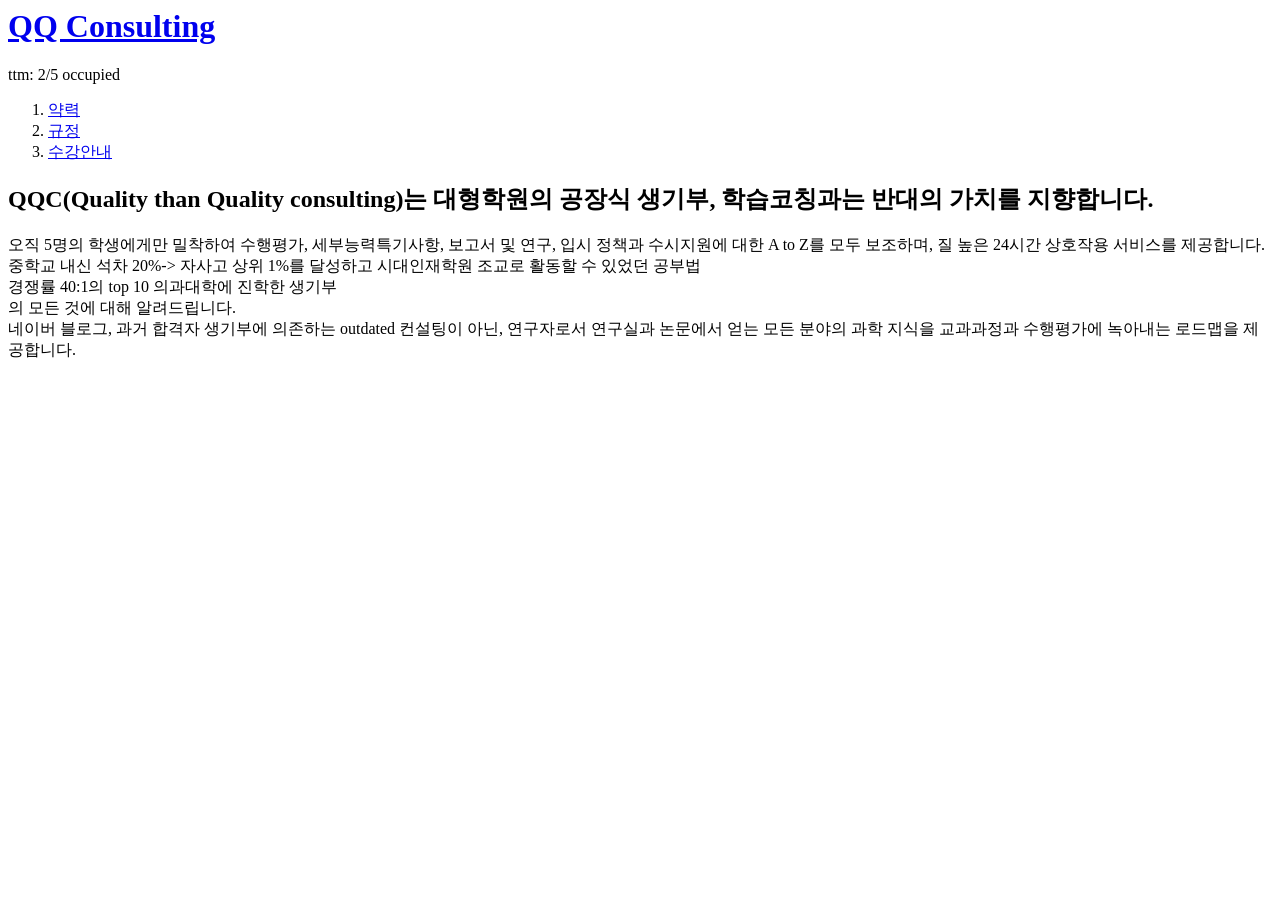
==== index.html @ 1025ead3 "Update index.html" ====
<html>
<head>
<meta charset="utf-8">
</head>
   
<body> 
<h1><a href="index.html" title="Back to home">QQ Consulting</a></h1>
ttm: 2/5 occupied
<ol> 
    <li><a href="약력.html">약력</a></li> 
    <li><a href="규정.html">규정</a></li>
    <li><a href="수강안내.html">수강안내</a></li>
</ol>
<h2>QQC(Quality than Quality consulting)는 대형학원의 공장식 생기부, 학습코칭과는 반대의 가치를 지향합니다.</h2>
오직 5명의 학생에게만 밀착하여 수행평가, 세부능력특기사항, 보고서 및 연구, 입시 정책과 수시지원에 대한 A to Z를 모두 보조하며, 질 높은 24시간 상호작용 서비스를 제공합니다.<br>
중학교 내신 석차 20%-> 자사고 상위 1%를 달성하고 시대인재학원 조교로 활동할 수 있었던 공부법<br>
경쟁률 40:1의 top 10 의과대학에 진학한 생기부<br>
의 모든 것에 대해 알려드립니다.<br>
네이버 블로그, 과거 합격자 생기부에 의존하는 outdated 컨설팅이 아닌, 연구자로서 연구실과 논문에서 얻는 모든 분야의 과학 지식을 교과과정과 수행평가에 녹아내는 로드맵을 제공합니다.
<!--Start of Tawk.to Script-->
<script type="text/javascript">
var Tawk_API=Tawk_API||{}, Tawk_LoadStart=new Date();
(function(){
var s1=document.createElement("script"),s0=document.getElementsByTagName("script")[0];
s1.async=true;
s1.src='https://embed.tawk.to/67c0528694a82219125593c3/1il3k4o4i';
s1.charset='UTF-8';
s1.setAttribute('crossorigin','*');
s0.parentNode.insertBefore(s1,s0);
})();
</script>
<!--End of Tawk.to Script-->
</body>
</html>
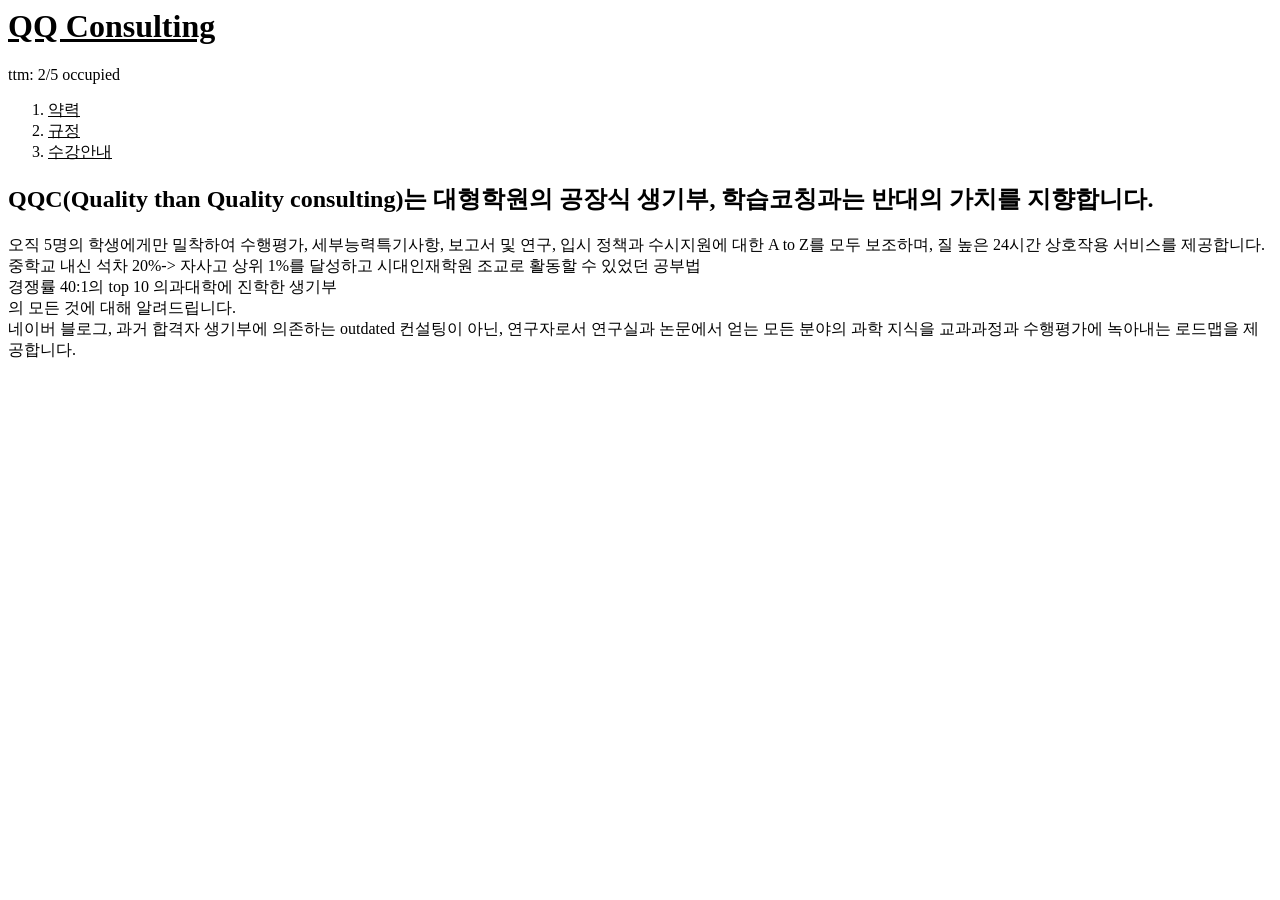
==== commit d23f7f1e: "Update index.html" ====
--- a/index.html
+++ b/index.html
@@ -1,6 +1,11 @@
 <html>
 <head>
 <meta charset="utf-8">
+<style>
+   a {
+      color:black;
+   }
+</style>
 </head>
    
 <body> 
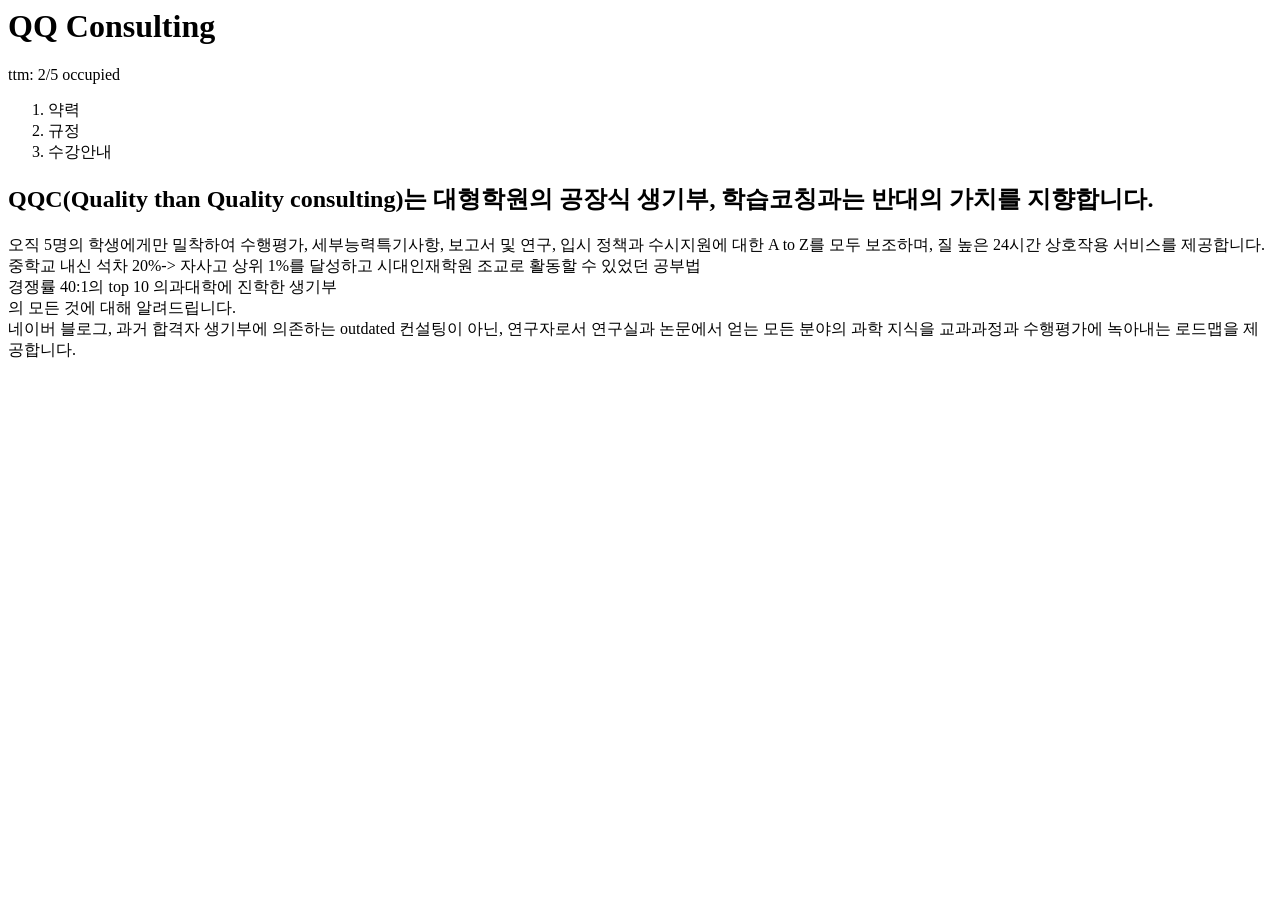
==== commit 704d7843: "Update index.html" ====
--- a/index.html
+++ b/index.html
@@ -4,6 +4,7 @@
 <style>
    a {
       color:black;
+      text-decoration:none
    }
 </style>
 </head>
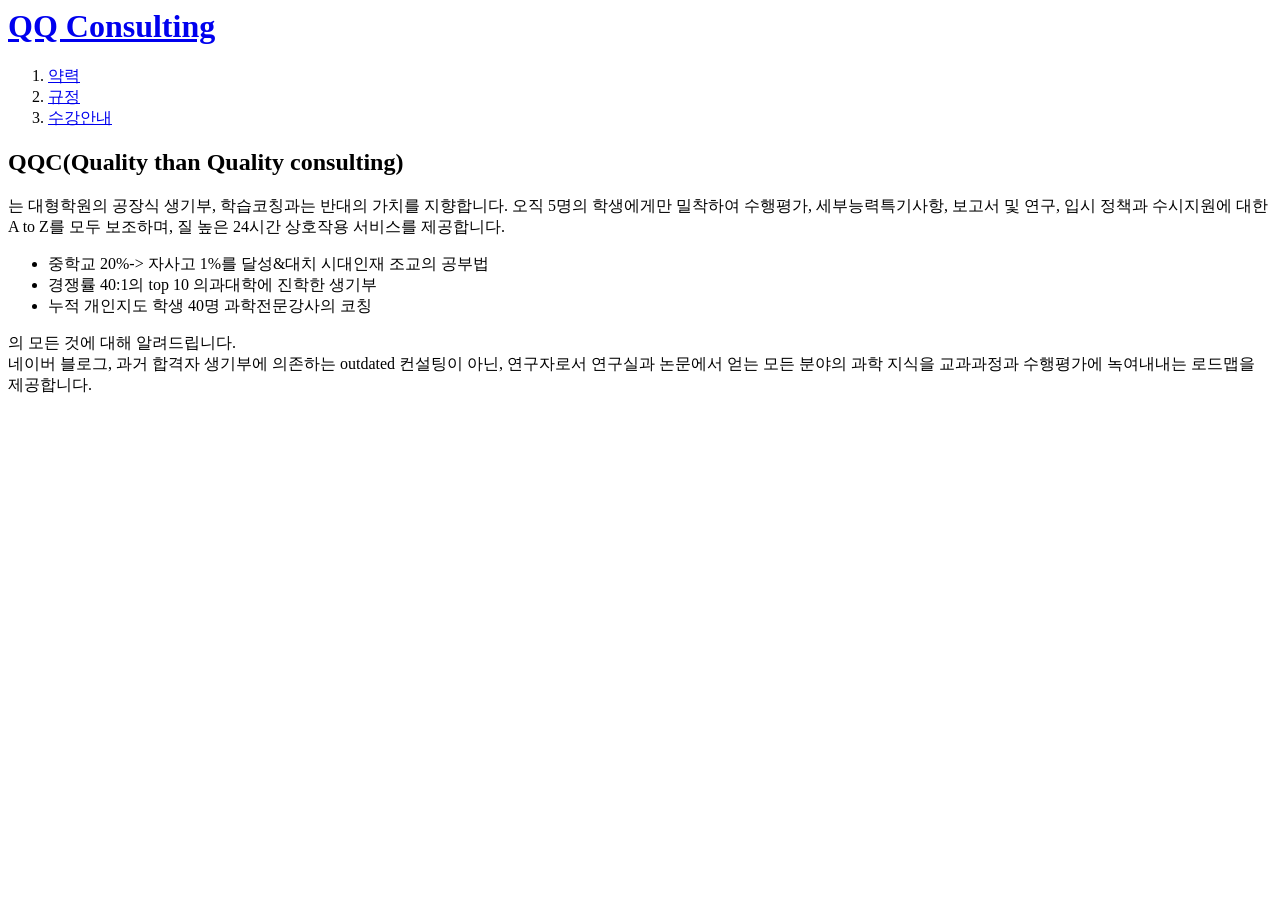
==== commit 484d2802: "Add files via upload" ====
--- a/index.html
+++ b/index.html
@@ -1,28 +1,31 @@
 <html>
 <head>
 <meta charset="utf-8">
-<style>
-   a {
-      color:black;
-      text-decoration:none
-   }
-</style>
+<link rel="stylesheet" href="style.css">
 </head>
-   
 <body> 
 <h1><a href="index.html" title="Back to home">QQ Consulting</a></h1>
-ttm: 2/5 occupied
-<ol> 
+<div id="grid">
+   <ol id="목차"> 
     <li><a href="약력.html">약력</a></li> 
     <li><a href="규정.html">규정</a></li>
     <li><a href="수강안내.html">수강안내</a></li>
-</ol>
-<h2>QQC(Quality than Quality consulting)는 대형학원의 공장식 생기부, 학습코칭과는 반대의 가치를 지향합니다.</h2>
-오직 5명의 학생에게만 밀착하여 수행평가, 세부능력특기사항, 보고서 및 연구, 입시 정책과 수시지원에 대한 A to Z를 모두 보조하며, 질 높은 24시간 상호작용 서비스를 제공합니다.<br>
-중학교 내신 석차 20%-> 자사고 상위 1%를 달성하고 시대인재학원 조교로 활동할 수 있었던 공부법<br>
-경쟁률 40:1의 top 10 의과대학에 진학한 생기부<br>
-의 모든 것에 대해 알려드립니다.<br>
-네이버 블로그, 과거 합격자 생기부에 의존하는 outdated 컨설팅이 아닌, 연구자로서 연구실과 논문에서 얻는 모든 분야의 과학 지식을 교과과정과 수행평가에 녹아내는 로드맵을 제공합니다.
+   </ol>
+   <div id="article">
+   <h2>QQC(Quality than Quality consulting)</h2>
+   <p>는 대형학원의 공장식 생기부, 학습코칭과는 반대의 가치를 지향합니다.</h2>
+   오직 5명의 학생에게만 밀착하여 수행평가, 세부능력특기사항, 보고서 및 연구, 입시 정책과 수시지원에 대한 A to Z를 모두 보조하며, 질 높은 24시간 상호작용 서비스를 제공합니다.<br>
+   <ul>
+      <li>중학교 20%-> 자사고 1%를 달성&대치 시대인재 조교의 공부법</li>
+      <li>경쟁률 40:1의 top 10 의과대학에 진학한 생기부</li>
+      <li>누적 개인지도 학생 40명 과학전문강사의 코칭</li>
+   </ul>
+   의 모든 것에 대해 알려드립니다.<br>
+   네이버 블로그, 과거 합격자 생기부에 의존하는 outdated 컨설팅이 아닌, 연구자로서 연구실과 논문에서 얻는 모든 분야의 과학 지식을 교과과정과 수행평가에 녹여내내는 로드맵을 제공합니다.
+   </p>
+   </div>
+</div>
+
 <!--Start of Tawk.to Script-->
 <script type="text/javascript">
 var Tawk_API=Tawk_API||{}, Tawk_LoadStart=new Date();
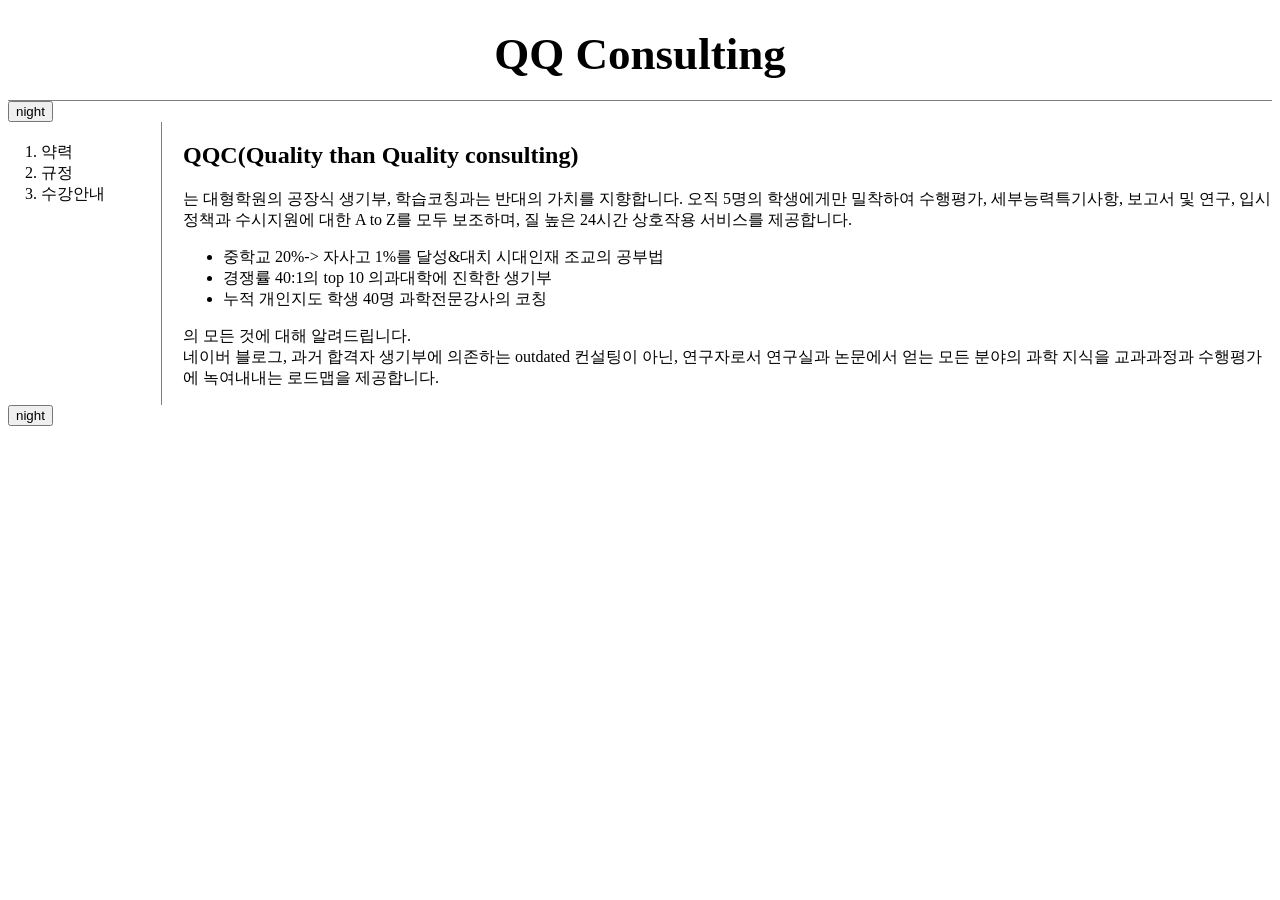
==== commit 5dada29d: "Add files via upload" ====
--- a/index.html
+++ b/index.html
@@ -5,9 +5,25 @@
 </head>
 <body> 
 <h1><a href="index.html" title="Back to home">QQ Consulting</a></h1>
+<input type="button" value="night" onclick="
+var target = document.querySelector('body');
+var buttons = document.querySelectorAll('input[type=button]'); // 모든 버튼 가져오기
+
+if (this.value === 'night') {
+    target.style.backgroundColor = 'black';
+    target.style.color = 'white';
+    buttons.forEach(btn => btn.value = 'day'); // 모든 버튼의 value 변경
+} else {
+    target.style.backgroundColor = 'white';
+    target.style.color = 'black';
+    buttons.forEach(btn => btn.value = 'night'); // 모든 버튼의 value 변경
+}
+">
+
+
 <div id="grid">
    <ol id="목차"> 
-    <li><a href="약력.html">약력</a></li> 
+    <li><a href="약력.ht ml">약력</a></li> 
     <li><a href="규정.html">규정</a></li>
     <li><a href="수강안내.html">수강안내</a></li>
    </ol>
@@ -26,6 +42,21 @@
    </div>
 </div>
 
+<input type="button" value="night" onclick="
+var target = document.querySelector('body');
+var buttons = document.querySelectorAll('input[type=button]'); // 모든 버튼 가져오기
+
+if (this.value === 'night') {
+    target.style.backgroundColor = 'black';//target 대신 buttons[0]
+    target.style.color = 'white';
+    buttons.forEach(btn => btn.value = 'day'); // 모든 버튼의 value 변경
+} else {
+    target.style.backgroundColor = 'white';
+    target.style.color = 'black';
+    buttons.forEach(btn => btn.value = 'night'); // 모든 버튼의 value 변경
+}
+">
+
 <!--Start of Tawk.to Script-->
 <script type="text/javascript">
 var Tawk_API=Tawk_API||{}, Tawk_LoadStart=new Date();
--- a/style.css
+++ b/style.css
@@ -0,0 +1,42 @@
+<style>
+    body {
+       margin:0;
+       
+    }
+    a {
+       color:black;
+       text-decoration:none;
+    }
+    h1 {
+       font-size:45px;
+       text-align: center; 
+       border-bottom:1px solid gray;
+       margin:0;
+       padding: 20px;
+    }
+    #목차{
+       border-right: 1px solid gray;
+       width:100px;
+       margin:0;
+       padding:20px;
+       padding-left:33px;
+    }
+    #grid{
+       display:grid;
+       grid-template-columns: 150px 1fr
+    }
+    #grid #article{
+       padding-left:25px;
+    }
+    @media(max-width:800px){
+       #grid{
+       display:block;
+       }
+       #목차{
+          border-right:none;
+       }
+       h1 {
+          border-bottom: none;
+       }
+    }
+ </style>
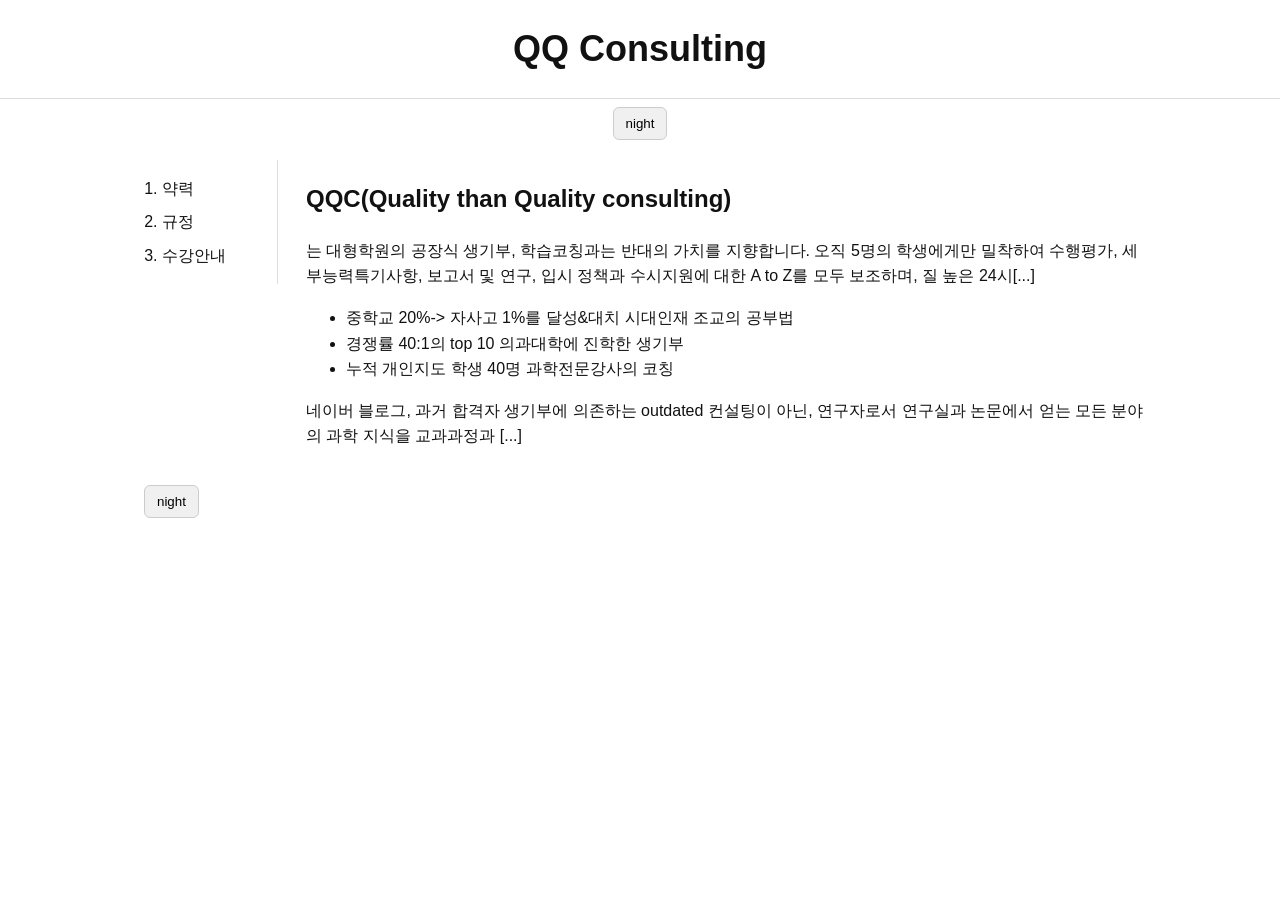
==== commit bf05ff19: "Fix: responsive layout, clean HTML/CSS, add theme toggle with localStorage" ====
--- a/index.html
+++ b/index.html
@@ -1,74 +1,107 @@
-<html>
+<!doctype html>
+<html lang="ko">
 <head>
-<meta charset="utf-8">
-<link rel="stylesheet" href="style.css">
+  <meta charset="utf-8">
+  <meta name="viewport" content="width=device-width, initial-scale=1">
+  <title>QQ Consulting</title>
+  <link rel="stylesheet" href="style.css">
 </head>
-<body> 
-<h1><a href="index.html" title="Back to home">QQ Consulting</a></h1>
-<input type="button" value="night" onclick="
-var target = document.querySelector('body');
-var buttons = document.querySelectorAll('input[type=button]'); // 모든 버튼 가져오기
+<body>
+  <header>
+    <h1><a href="index.html" title="Back to home">QQ Consulting</a></h1>
+    <div class="header-actions">
+      <button class="theme-toggle" aria-pressed="false">night</button>
+    </div>
+  </header>
 
-if (this.value === 'night') {
-    target.style.backgroundColor = 'black';
-    target.style.color = 'white';
-    buttons.forEach(btn => btn.value = 'day'); // 모든 버튼의 value 변경
-} else {
-    target.style.backgroundColor = 'white';
-    target.style.color = 'black';
-    buttons.forEach(btn => btn.value = 'night'); // 모든 버튼의 value 변경
-}
-">
+  <main id="grid" class="container">
+    <aside id="목차" aria-label="목차">
+      <ol>
+        <li><a href="약력.html">약력</a></li>
+        <li><a href="규정.html">규정</a></li>
+        <li><a href="수강안내.html">수강안내</a></li>
+      </ol>
+    </aside>
 
+    <article id="article">
+      <h2>QQC(Quality than Quality consulting)</h2>
+      <p>
+        는 대형학원의 공장식 생기부, 학습코칭과는 반대의 가치를 지향합니다.
+        오직 5명의 학생에게만 밀착하여 수행평가, 세부능력특기사항, 보고서 및 연구,
+        입시 정책과 수시지원에 대한 A to Z를 모두 보조하며, 질 높은 24시[...] 
+      </p>
 
-<div id="grid">
-   <ol id="목차"> 
-    <li><a href="약력.ht ml">약력</a></li> 
-    <li><a href="규정.html">규정</a></li>
-    <li><a href="수강안내.html">수강안내</a></li>
-   </ol>
-   <div id="article">
-   <h2>QQC(Quality than Quality consulting)</h2>
-   <p>는 대형학원의 공장식 생기부, 학습코칭과는 반대의 가치를 지향합니다.</h2>
-   오직 5명의 학생에게만 밀착하여 수행평가, 세부능력특기사항, 보고서 및 연구, 입시 정책과 수시지원에 대한 A to Z를 모두 보조하며, 질 높은 24시간 상호작용 서비스를 제공합니다.<br>
-   <ul>
-      <li>중학교 20%-> 자사고 1%를 달성&대치 시대인재 조교의 공부법</li>
-      <li>경쟁률 40:1의 top 10 의과대학에 진학한 생기부</li>
-      <li>누적 개인지도 학생 40명 과학전문강사의 코칭</li>
-   </ul>
-   의 모든 것에 대해 알려드립니다.<br>
-   네이버 블로그, 과거 합격자 생기부에 의존하는 outdated 컨설팅이 아닌, 연구자로서 연구실과 논문에서 얻는 모든 분야의 과학 지식을 교과과정과 수행평가에 녹여내내는 로드맵을 제공합니다.
-   </p>
-   </div>
-</div>
+      <ul>
+         <li>중학교 20%-> 자사고 1%를 달성&대치 시대인재 조교의 공부법</li>
+         <li>경쟁률 40:1의 top 10 의과대학에 진학한 생기부</li>
+         <li>누적 개인지도 학생 40명 과학전문강사의 코칭</li>
+      </ul>
 
-<input type="button" value="night" onclick="
-var target = document.querySelector('body');
-var buttons = document.querySelectorAll('input[type=button]'); // 모든 버튼 가져오기
+      <p>
+        네이버 블로그, 과거 합격자 생기부에 의존하는 outdated 컨설팅이 아닌,
+        연구자로서 연구실과 논문에서 얻는 모든 분야의 과학 지식을 교과과정과 [...]
+      </p>
+    </article>
+  </main>
 
-if (this.value === 'night') {
-    target.style.backgroundColor = 'black';//target 대신 buttons[0]
-    target.style.color = 'white';
-    buttons.forEach(btn => btn.value = 'day'); // 모든 버튼의 value 변경
-} else {
-    target.style.backgroundColor = 'white';
-    target.style.color = 'black';
-    buttons.forEach(btn => btn.value = 'night'); // 모든 버튼의 value 변경
-}
-">
+  <footer class="container">
+    <button class="theme-toggle" aria-pressed="false">night</button>
+  </footer>
 
-<!--Start of Tawk.to Script-->
-<script type="text/javascript">
-var Tawk_API=Tawk_API||{}, Tawk_LoadStart=new Date();
-(function(){
-var s1=document.createElement("script"),s0=document.getElementsByTagName("script")[0];
-s1.async=true;
-s1.src='https://embed.tawk.to/67c0528694a82219125593c3/1il3k4o4i';
-s1.charset='UTF-8';
-s1.setAttribute('crossorigin','*');
-s0.parentNode.insertBefore(s1,s0);
-})();
-</script>
-<!--End of Tawk.to Script-->
+  <!-- Tawk.to chat -->
+  <script type="text/javascript">
+    var Tawk_API=Tawk_API||{}, Tawk_LoadStart=new Date();
+    (function(){
+      var s1=document.createElement("script"),s0=document.getElementsByTagName("script")[0];
+      s1.async=true;
+      s1.src='https://embed.tawk.to/67c0528694a82219125593c3/1il3k4o4i';
+      s1.charset='UTF-8';
+      s1.setAttribute('crossorigin','*');
+      s0.parentNode.insertBefore(s1,s0);
+    })();
+  </script>
+
+  <!-- Theme toggle + localStorage -->
+  <script>
+    (function(){
+      var STORAGE_KEY = 'qq_theme_isNight';
+
+      function applyTheme(isNight){
+        if (isNight) document.body.classList.add('theme-night');
+        else document.body.classList.remove('theme-night');
+        document.querySelectorAll('.theme-toggle').forEach(function(btn){
+          btn.textContent = isNight ? 'day' : 'night';
+          btn.setAttribute('aria-pressed', isNight ? 'true' : 'false');
+        });
+      }
+
+      function saveTheme(isNight){
+        try { localStorage.setItem(STORAGE_KEY, isNight ? '1' : '0'); }
+        catch(e){ /* 일부 브라우저/프라이빗 모드에서 실패할 수 있음 */ }
+      }
+
+      function loadTheme(){
+        try {
+          var v = localStorage.getItem(STORAGE_KEY);
+          return v === '1';
+        } catch(e){
+          return false;
+        }
+      }
+
+      function toggleTheme(){
+        var isNight = document.body.classList.toggle('theme-night');
+        applyTheme(isNight);
+        saveTheme(isNight);
+      }
+
+      document.querySelectorAll('.theme-toggle').forEach(function(btn){
+        btn.addEventListener('click', toggleTheme);
+      });
+
+      // 초기 적용
+      applyTheme(loadTheme());
+    })();
+  </script>
 </body>
 </html>
--- a/style.css
+++ b/style.css
@@ -1,42 +1,92 @@
-<style>
-    body {
-       margin:0;
-       
-    }
-    a {
-       color:black;
-       text-decoration:none;
-    }
-    h1 {
-       font-size:45px;
-       text-align: center; 
-       border-bottom:1px solid gray;
-       margin:0;
-       padding: 20px;
-    }
-    #목차{
-       border-right: 1px solid gray;
-       width:100px;
-       margin:0;
-       padding:20px;
-       padding-left:33px;
-    }
-    #grid{
-       display:grid;
-       grid-template-columns: 150px 1fr
-    }
-    #grid #article{
-       padding-left:25px;
-    }
-    @media(max-width:800px){
-       #grid{
-       display:block;
-       }
-       #목차{
-          border-right:none;
-       }
-       h1 {
-          border-bottom: none;
-       }
-    }
- </style>+/* 기본 리셋 / 박스 사이징 */
+* { box-sizing: border-box; }
+body {
+  margin: 0;
+  font-family: -apple-system, BlinkMacSystemFont, "Segoe UI", Roboto, "Noto Sans KR", "Apple SD Gothic Neo", sans-serif;
+  color: #111;
+  background: #fff;
+  line-height: 1.6;
+}
+
+/* 다크 테마 */
+body.theme-night {
+  background: #000;
+  color: #fff;
+}
+
+/* 링크 */
+a { color: inherit; text-decoration: none; }
+
+/* 컨테이너 정렬 */
+.container {
+  max-width: 1024px;
+  margin: 0 auto;
+  padding: 0 16px;
+}
+
+/* 헤더 */
+h1 {
+  font-size: 36px;
+  text-align: center;
+  border-bottom: 1px solid #ddd;
+  margin: 0;
+  padding: 20px 0;
+}
+
+/* 헤더 액션(토글 버튼 위치) */
+.header-actions {
+  display: flex;
+  justify-content: center;
+  margin-top: 8px;
+}
+
+/* 토글 버튼 스타일 */
+button.theme-toggle {
+  background: #f0f0f0;
+  border: 1px solid #ccc;
+  padding: 8px 12px;
+  border-radius: 6px;
+  cursor: pointer;
+}
+body.theme-night button.theme-toggle {
+  background: #222;
+  border-color: #444;
+  color: #fff;
+}
+
+/* 레이아웃 그리드 */
+#grid {
+  display: grid;
+  grid-template-columns: 150px 1fr;
+  gap: 20px;
+  align-items: start;
+  padding: 20px 0;
+}
+
+/* 목차(aside) */
+#목차 {
+  border-right: 1px solid #ddd;
+  margin: 0;
+  padding: 8px 16px;
+}
+#목차 ol { padding-left: 18px; margin: 0; }
+#목차 li { margin: 8px 0; }
+
+/* 아티클 */
+#article { padding-left: 8px; }
+
+/* 반응형 */
+@media (max-width: 800px) {
+  #grid {
+    grid-template-columns: 1fr;
+  }
+  #목차 {
+    border-right: none;
+    border-bottom: 1px solid #eee;
+    padding-bottom: 12px;
+  }
+  h1 { border-bottom: none; padding-bottom: 12px; }
+}
+
+/* 마이너 스타일 */
+#article a { font-weight: bold; }
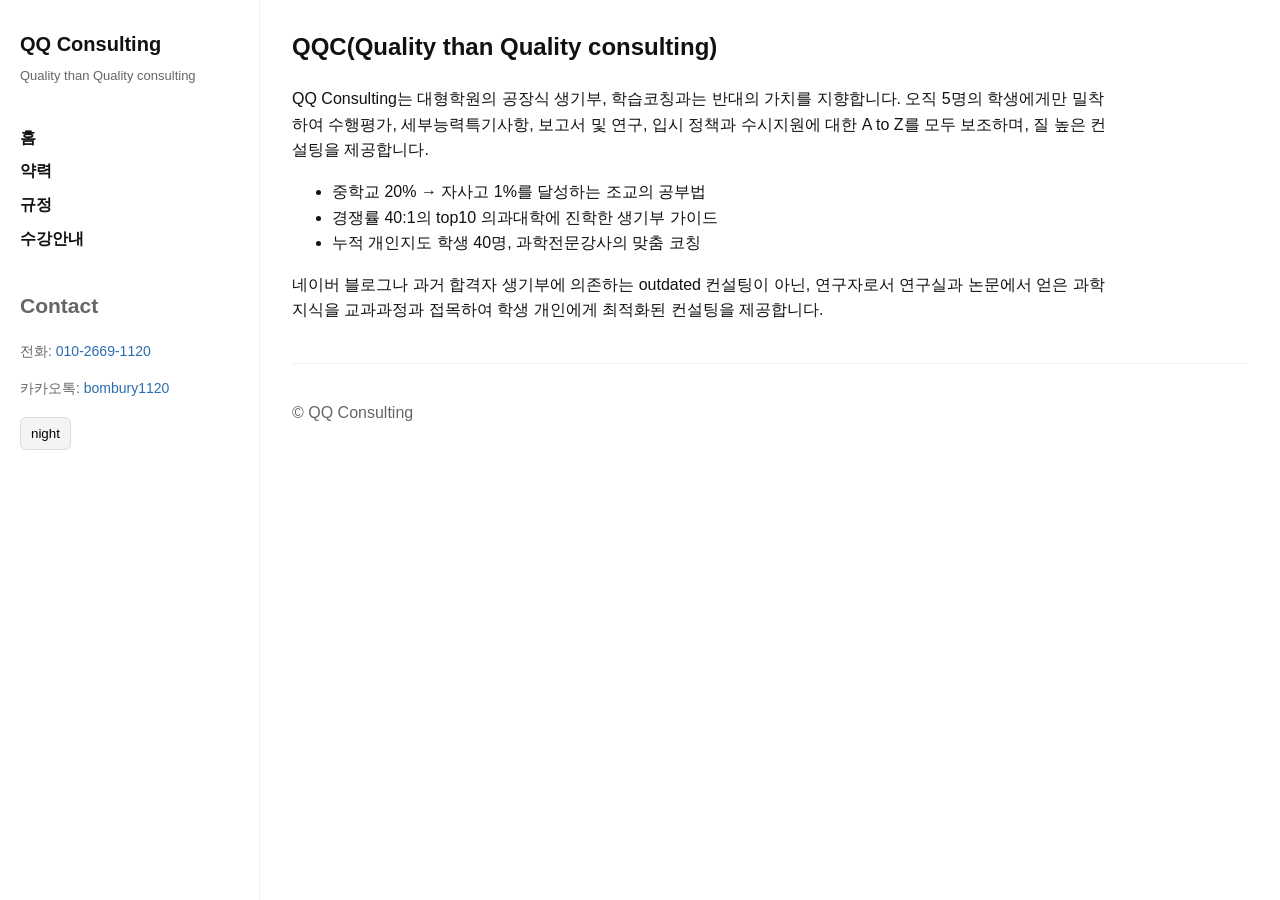
==== commit 6726198b: "Layout: Apply academicpages-like sidebar layout to all pages; update style and pages" ====
--- a/index.html
+++ b/index.html
@@ -7,48 +7,62 @@
   <link rel="stylesheet" href="style.css">
 </head>
 <body>
-  <header>
-    <h1><a href="index.html" title="Back to home">QQ Consulting</a></h1>
-    <div class="header-actions">
-      <button class="theme-toggle" aria-pressed="false">night</button>
-    </div>
-  </header>
+  <div class="site-wrapper">
+    <aside class="sidebar" role="complementary">
+      <div class="profile">
+        <h1 class="site-title">QQ Consulting</h1>
+        <p class="tagline">Quality than Quality consulting</p>
+      </div>
 
-  <main id="grid" class="container">
-    <aside id="목차" aria-label="목차">
-      <ol>
-        <li><a href="약력.html">약력</a></li>
-        <li><a href="규정.html">규정</a></li>
-        <li><a href="수강안내.html">수강안내</a></li>
-      </ol>
+      <nav class="nav" aria-label="메인 네비게이션">
+        <ul>
+          <li><a href="index.html">홈</a></li>
+          <li><a href="약력.html">약력</a></li>
+          <li><a href="규정.html">규정</a></li>
+          <li><a href="수강안내.html">수강안내</a></li>
+        </ul>
+      </nav>
+
+      <div class="contact">
+        <h2>Contact</h2>
+        <p>전화: <a href="tel:01026691120">010-2669-1120</a></p>
+        <p>카카오톡: <a href="https://open.kakao.com/o/bombury1120" target="_blank" rel="noopener">bombury1120</a></p>
+      </div>
+
+      <div class="theme-area">
+        <button class="theme-toggle" aria-pressed="false">night</button>
+      </div>
     </aside>
 
-    <article id="article">
-      <h2>QQC(Quality than Quality consulting)</h2>
-      <p>
-        는 대형학원의 공장식 생기부, 학습코칭과는 반대의 가치를 지향합니다.
-        오직 5명의 학생에게만 밀착하여 수행평가, 세부능력특기사항, 보고서 및 연구,
-        입시 정책과 수시지원에 대한 A to Z를 모두 보조하며, 질 높은 24시[...] 
-      </p>
+    <main class="content" role="main">
+      <article>
+        <h2>QQC(Quality than Quality consulting)</h2>
+        <p>
+          QQ Consulting는 대형학원의 공장식 생기부, 학습코칭과는 반대의 가치를 지향합니다.
+          오직 5명의 학생에게만 밀착하여 수행평가, 세부능력특기사항, 보고서 및 연구,
+          입시 정책과 수시지원에 대한 A to Z를 모두 보조하며, 질 높은 컨설팅을 제공합니다.
+        </p>
 
-      <ul>
-         <li>중학교 20%-> 자사고 1%를 달성&대치 시대인재 조교의 공부법</li>
-         <li>경쟁률 40:1의 top 10 의과대학에 진학한 생기부</li>
-         <li>누적 개인지도 학생 40명 과학전문강사의 코칭</li>
-      </ul>
+        <ul>
+          <li>중학교 20% → 자사고 1%를 달성하는 조교의 공부법</li>
+          <li>경쟁률 40:1의 top10 의과대학에 진학한 생기부 가이드</li>
+          <li>누적 개인지도 학생 40명, 과학전문강사의 맞춤 코칭</li>
+        </ul>
 
-      <p>
-        네이버 블로그, 과거 합격자 생기부에 의존하는 outdated 컨설팅이 아닌,
-        연구자로서 연구실과 논문에서 얻는 모든 분야의 과학 지식을 교과과정과 [...]
-      </p>
-    </article>
-  </main>
+        <p>
+          네이버 블로그나 과거 합격자 생기부에 의존하는 outdated 컨설팅이 아닌,
+          연구자로서 연구실과 논문에서 얻은 과학 지식을 교과과정과 접목하여
+          학생 개인에게 최적화된 컨설팅을 제공합니다.
+        </p>
+      </article>
 
-  <footer class="container">
-    <button class="theme-toggle" aria-pressed="false">night</button>
-  </footer>
+      <footer class="site-footer">
+        <p>&copy; QQ Consulting</p>
+      </footer>
+    </main>
+  </div>
 
-  <!-- Tawk.to chat -->
+  <!-- Tawk.to chat (기존 유지) -->
   <script type="text/javascript">
     var Tawk_API=Tawk_API||{}, Tawk_LoadStart=new Date();
     (function(){
@@ -67,8 +81,8 @@
       var STORAGE_KEY = 'qq_theme_isNight';
 
       function applyTheme(isNight){
-        if (isNight) document.body.classList.add('theme-night');
-        else document.body.classList.remove('theme-night');
+        if (isNight) document.documentElement.classList.add('theme-night');
+        else document.documentElement.classList.remove('theme-night');
         document.querySelectorAll('.theme-toggle').forEach(function(btn){
           btn.textContent = isNight ? 'day' : 'night';
           btn.setAttribute('aria-pressed', isNight ? 'true' : 'false');
@@ -77,20 +91,16 @@
 
       function saveTheme(isNight){
         try { localStorage.setItem(STORAGE_KEY, isNight ? '1' : '0'); }
-        catch(e){ /* 일부 브라우저/프라이빗 모드에서 실패할 수 있음 */ }
+        catch(e){ /* 일부 환경에서 실패할 수 있음 */ }
       }
 
       function loadTheme(){
-        try {
-          var v = localStorage.getItem(STORAGE_KEY);
-          return v === '1';
-        } catch(e){
-          return false;
-        }
+        try { return localStorage.getItem(STORAGE_KEY) === '1'; }
+        catch(e){ return false; }
       }
 
       function toggleTheme(){
-        var isNight = document.body.classList.toggle('theme-night');
+        var isNight = document.documentElement.classList.toggle('theme-night');
         applyTheme(isNight);
         saveTheme(isNight);
       }
--- a/style.css
+++ b/style.css
@@ -1,92 +1,70 @@
-/* 기본 리셋 / 박스 사이징 */
-* { box-sizing: border-box; }
-body {
-  margin: 0;
-  font-family: -apple-system, BlinkMacSystemFont, "Segoe UI", Roboto, "Noto Sans KR", "Apple SD Gothic Neo", sans-serif;
-  color: #111;
-  background: #fff;
-  line-height: 1.6;
+/* QQ Consulting - academicpages 스타일 유사 레이아웃 */
+:root{
+  --bg:#ffffff;
+  --text:#111111;
+  --muted:#666666;
+  --accent:#2b6cb0;
+  --sidebar-width:260px;
 }
 
-/* 다크 테마 */
-body.theme-night {
-  background: #000;
-  color: #fff;
+/* 다크 테마 변수 */
+:root.theme-night, .theme-night{
+  --bg:#0b0b0b;
+  --text:#e6e6e6;
+  --muted:#bdbdbd;
+  --accent:#4aa3ff;
 }
 
-/* 링크 */
-a { color: inherit; text-decoration: none; }
-
-/* 컨테이너 정렬 */
-.container {
-  max-width: 1024px;
-  margin: 0 auto;
-  padding: 0 16px;
+*{box-sizing:border-box}
+html,body{height:100%;}
+body{
+  margin:0;
+  font-family: -apple-system, BlinkMacSystemFont, "Segoe UI", Roboto, "Noto Sans KR", "Apple SD Gothic Neo", sans-serif;
+  background:var(--bg);
+  color:var(--text);
+  line-height:1.6;
 }
 
-/* 헤더 */
-h1 {
-  font-size: 36px;
-  text-align: center;
-  border-bottom: 1px solid #ddd;
-  margin: 0;
-  padding: 20px 0;
+.site-wrapper{display:flex;min-height:100vh;}
+
+/* 사이드바 */
+.sidebar{
+  width:var(--sidebar-width);
+  padding:28px 20px;
+  border-right:1px solid rgba(0,0,0,0.06);
+  background:transparent;
+}
+.profile{margin-bottom:20px}
+.site-title{font-size:20px;margin:0 0 6px 0}
+.tagline{margin:0;color:var(--muted);font-size:13px}
+
+.nav ul{list-style:none;padding:10px 0;margin:0}
+.nav li{margin:8px 0}
+.nav a{color:var(--text);text-decoration:none;font-weight:600}
+
+.contact{margin-top:20px;font-size:14px;color:var(--muted)}
+.contact a{color:var(--accent);text-decoration:none}
+
+.theme-area{margin-top:18px}
+button.theme-toggle{background:#f3f4f6;border:1px solid #ddd;padding:8px 10px;border-radius:6px;cursor:pointer}
+
+/* 메인 콘텐츠 */
+.content{flex:1;padding:28px 32px;}
+.content article{max-width:820px}
+.content h2{margin-top:0}
+.content ul{margin-top:0}
+
+.site-footer{margin-top:40px;padding-top:20px;border-top:1px solid rgba(0,0,0,0.06);color:var(--muted)}
+
+/* 반응형: 작은 화면에서 사이드바가 위로 올라갑니다 */
+@media (max-width:900px){
+  .site-wrapper{flex-direction:column}
+  .sidebar{width:100%;border-right:none;border-bottom:1px solid rgba(0,0,0,0.06)}
+  .content{padding:20px}
 }
 
-/* 헤더 액션(토글 버튼 위치) */
-.header-actions {
-  display: flex;
-  justify-content: center;
-  margin-top: 8px;
-}
+/* 다크 모드 버튼 스타일 덮어쓰기 */
+.theme-night button.theme-toggle{background:#1f1f1f;border-color:#333;color:#fff}
 
-/* 토글 버튼 스타일 */
-button.theme-toggle {
-  background: #f0f0f0;
-  border: 1px solid #ccc;
-  padding: 8px 12px;
-  border-radius: 6px;
-  cursor: pointer;
-}
-body.theme-night button.theme-toggle {
-  background: #222;
-  border-color: #444;
-  color: #fff;
-}
-
-/* 레이아웃 그리드 */
-#grid {
-  display: grid;
-  grid-template-columns: 150px 1fr;
-  gap: 20px;
-  align-items: start;
-  padding: 20px 0;
-}
-
-/* 목차(aside) */
-#목차 {
-  border-right: 1px solid #ddd;
-  margin: 0;
-  padding: 8px 16px;
-}
-#목차 ol { padding-left: 18px; margin: 0; }
-#목차 li { margin: 8px 0; }
-
-/* 아티클 */
-#article { padding-left: 8px; }
-
-/* 반응형 */
-@media (max-width: 800px) {
-  #grid {
-    grid-template-columns: 1fr;
-  }
-  #목차 {
-    border-right: none;
-    border-bottom: 1px solid #eee;
-    padding-bottom: 12px;
-  }
-  h1 { border-bottom: none; padding-bottom: 12px; }
-}
-
-/* 마이너 스타일 */
-#article a { font-weight: bold; }
+/* 링크 강조 */
+a{color:var(--accent)}
